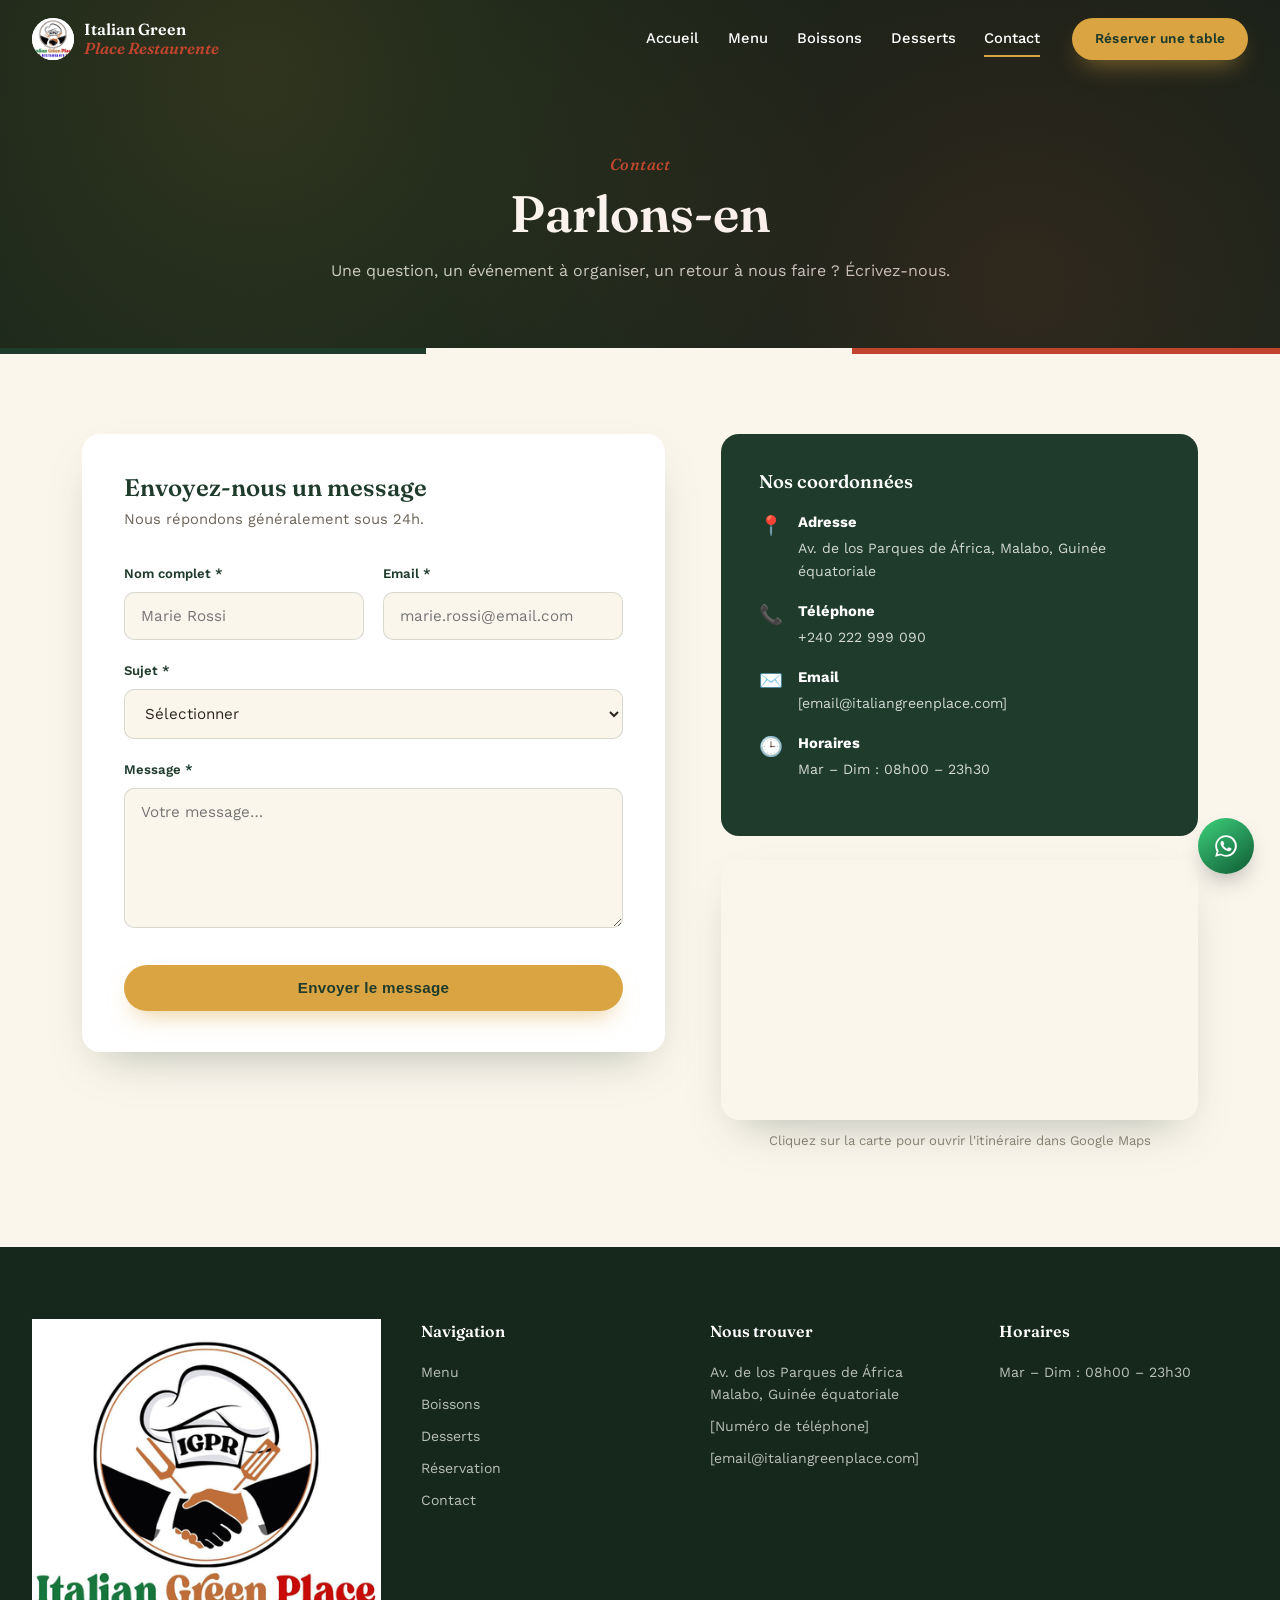
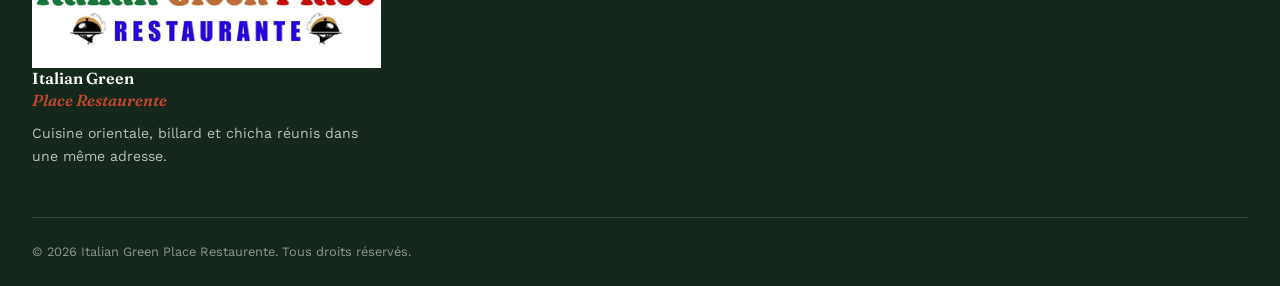
==== contact.html @ da84e46a "Add files via upload" ====
<!DOCTYPE html>
<html lang="fr">
<head>
<link rel="icon" type="image/png" href="img/favicon.png">
<meta charset="UTF-8">
<meta name="viewport" content="width=device-width, initial-scale=1.0">
<title>Contact — Italian Green Place Restaurente</title>
<meta name="description" content="Contactez Italian Green Place Restaurente : adresse, téléphone, horaires et formulaire de contact.">
<link rel="preconnect" href="https://fonts.googleapis.com">
<link rel="preconnect" href="https://fonts.gstatic.com" crossorigin>
<link href="https://fonts.googleapis.com/css2?family=Fraunces:ital,opsz,wght@0,9..144,400;0,9..144,600;0,9..144,700;1,9..144,500;1,9..144,600&family=Work+Sans:wght@300;400;500;600&display=swap" rel="stylesheet">
<link rel="stylesheet" href="style.css">
<link rel="stylesheet" href="forms.css">
</head>
<body>

<header class="site-header scrolled" id="siteHeader">
  <div class="header-inner">
    <a href="index.html" class="logo">
      <span class="logo-mark"><img src="img/logo.png" alt="Italian Green Place"></span>
      <span class="logo-text">Italian Green<br><em>Place Restaurente</em></span>
    </a>

    <nav class="main-nav" id="mainNav">
      <a href="index.html">Accueil</a>
      <a href="menu.html">Menu</a>
      <a href="boissons.html">Boissons</a>
      <a href="desserts.html">Desserts</a>
      <a href="contact.html" class="active">Contact</a>
      <a href="reservation.html" class="mobile-cta">Réserver une table</a>
    </nav>

    <a href="reservation.html" class="btn btn-primary nav-cta">Réserver une table</a>

    <button class="burger" id="burgerBtn" aria-label="Ouvrir le menu">
      <span></span><span></span><span></span>
    </button>
  </div>
</header>

<section class="form-hero" style="background-image:url('https://images.unsplash.com/photo-1517248135467-4c7edcad34c4?q=80&w=1600&auto=format&fit=crop')">
  <div class="form-hero-inner">
    <p class="eyebrow reveal">Contact</p>
    <h1 class="reveal">Parlons-en</h1>
    <p class="reveal form-hero-text">Une question, un événement à organiser, un retour à nous faire ? Écrivez-nous.</p>
  </div>
</section>

<div class="tricolore" aria-hidden="true"></div>

<div class="form-section">
  <!-- ===== FORM CARD ===== -->
  <div class="form-card reveal">
    <div id="formWrapper">
      <h2>Envoyez-nous un message</h2>
      <p class="form-intro">Nous répondons généralement sous 24h.</p>

      <form id="contactForm" novalidate>
        <div class="field-row">
          <div class="field" id="field-name">
            <label for="cName">Nom complet *</label>
            <input type="text" id="cName" name="name" placeholder="Marie Rossi">
            <span class="field-error">Merci d'indiquer votre nom.</span>
          </div>
          <div class="field" id="field-email">
            <label for="cEmail">Email *</label>
            <input type="email" id="cEmail" name="email" placeholder="marie.rossi@email.com">
            <span class="field-error">Merci d'indiquer un email valide.</span>
          </div>
        </div>

        <div class="field" id="field-subject">
          <label for="cSubject">Sujet *</label>
          <select id="cSubject" name="subject">
            <option value="">Sélectionner</option>
            <option>Question générale</option>
            <option>Organisation d'un anniversaire</option>
            <option>Organisation d'un mariage</option>
            <option>Privatisation salle billard / chicha</option>
            <option>Presse / partenariat</option>
            <option>Autre</option>
          </select>
          <span class="field-error">Merci de choisir un sujet.</span>
        </div>

        <div class="field" id="field-message">
          <label for="cMessage">Message *</label>
          <textarea id="cMessage" name="message" placeholder="Votre message…" style="min-height:140px;"></textarea>
          <span class="field-error">Merci d'écrire un message.</span>
        </div>

        <button type="submit" class="btn btn-primary form-submit">Envoyer le message</button>
      </form>
    </div>

    <!-- ===== CONFIRMATION ===== -->
    <div class="confirm-panel" id="confirmPanel">
      <div class="confirm-icon">✓</div>
      <h3>Message envoyé !</h3>
      <p>Merci <span id="confirmName"></span>, votre message a bien été reçu. Notre équipe vous répond très vite.</p>
      <button class="btn btn-ghost" id="newMessageBtn" style="color:var(--forest); border-color:var(--forest);">Envoyer un autre message</button>
    </div>
  </div>

  <!-- ===== SIDE INFO ===== -->
  <div class="reveal-right">
    <div class="info-card">
      <h3>Nos coordonnées</h3>
      <div class="info-row">
        <span class="icon">📍</span>
        <p><strong>Adresse</strong>Av. de los Parques de África, Malabo, Guinée équatoriale</p>
      </div>
      <div class="info-row">
        <span class="icon">📞</span>
        <p><strong>Téléphone</strong> +240 222 999 090</p>
      </div>
      <div class="info-row">
        <span class="icon">✉️</span>
        <p><strong>Email</strong>[email@italiangreenplace.com]</p>
      </div>
      <div class="info-row">
        <span class="icon">🕒</span>
        <p><strong>Horaires</strong>Mar – Dim : 08h00 – 23h30</p>
      </div>

    </div>

    <div class="map-embed" style="position:relative;">
      <iframe src="https://www.google.com/maps?q=The+Green+Place+Restaurante,+Av.+de+los+Parques+de+%C3%81frica,+Malabo,+Guin%C3%A9e+%C3%A9quatoriale&output=embed" loading="lazy" title="Carte de localisation d'Italian Green Place"></iframe>
      <a href="https://www.google.com/maps/dir/?api=1&destination=The+Green+Place+Restaurante,+Av.+de+los+Parques+de+%C3%81frica,+Malabo,+Guin%C3%A9e+%C3%A9quatoriale" target="_blank" rel="noopener" aria-label="Ouvrir l'itinéraire vers Italian Green Place" style="position:absolute; inset:0;"></a>
    </div>
    <p style="text-align:center; font-size:.82rem; color:#8a8474; margin-top:.6rem;">Cliquez sur la carte pour ouvrir l'itinéraire dans Google Maps</p>
  </div>
</div>

<footer class="site-footer">
  <div class="footer-inner">
    <div class="footer-col">
      <a href="index.html" class="logo footer-logo">
        <span class="logo-mark"><img src="img/logo.png" alt="Italian Green Place"></span>
        <span class="logo-text">Italian Green<br><em>Place Restaurente</em></span>
      </a>
      <p>Cuisine orientale, billard et chicha réunis dans une même adresse.</p>
    </div>
    <div class="footer-col">
      <h4>Navigation</h4>
      <a href="menu.html">Menu</a>
      <a href="boissons.html">Boissons</a>
      <a href="desserts.html">Desserts</a>
      <a href="reservation.html">Réservation</a>
      <a href="contact.html">Contact</a>
    </div>
    <div class="footer-col">
      <h4>Nous trouver</h4>
      <p>Av. de los Parques de África<br>Malabo, Guinée équatoriale</p>
      <p>[Numéro de téléphone]</p>
      <p>[email@italiangreenplace.com]</p>
    </div>
    <div class="footer-col">
      <h4>Horaires</h4>
      <p>Mar – Dim : 08h00 – 23h30</p>
    </div>
  </div>
  <div class="footer-bottom">
    <p>&copy; 2026 Italian Green Place Restaurente. Tous droits réservés.</p>
  </div>
</footer>

<script src="script.js"></script>
<script src="contact.js"></script>
</body>
</html>
---- style.css ----
/* ============ TOKENS ============ */
:root{
  --cream:      #FBF6EC;
  --cream-alt:  #F1E9D8;
  --forest:     #1F3B2C;
  --forest-2:   #2E5741;
  --tomato:     #C1442E;
  --gold:       #D9A441;
  --charcoal:   #2B2620;

  --font-display: "Fraunces", serif;
  --font-body: "Work Sans", sans-serif;

  --radius: 18px;
  --shadow: 0 20px 45px -20px rgba(31,59,44,.35);
  --ease: cubic-bezier(.2,.7,.2,1);
}

*{box-sizing:border-box; margin:0; padding:0;}
html{scroll-behavior:smooth;}
body{
  font-family: var(--font-body);
  background: var(--cream);
  color: var(--charcoal);
  line-height: 1.6;
  overflow-x: hidden;
}
img{max-width:100%; display:block;}
a{text-decoration:none; color:inherit;}
h1,h2,h3{font-family: var(--font-display); color: var(--forest); font-weight:600; line-height:1.1;}
.eyebrow{
  font-family: var(--font-display);
  font-style: italic;
  font-weight: 500;
  color: var(--tomato);
  letter-spacing: .03em;
  margin-bottom: .5rem;
}

/* ============ REVEAL ANIMATIONS ============ */
.reveal, .reveal-left, .reveal-right{
  opacity:0;
  transform: translateY(28px);
  transition: opacity .8s var(--ease), transform .8s var(--ease);
}
.reveal-left{ transform: translateX(-40px); }
.reveal-right{ transform: translateX(40px); }
.reveal.is-visible, .reveal-left.is-visible, .reveal-right.is-visible{
  opacity:1; transform: translate(0,0);
}

/* ============ BUTTONS ============ */
.btn{
  display:inline-block;
  padding: .9rem 1.8rem;
  border-radius: 100px;
  font-weight:600;
  font-size:.95rem;
  letter-spacing:.02em;
  transition: transform .35s var(--ease), box-shadow .35s var(--ease), background .35s var(--ease);
}
.btn-primary{
  background: var(--gold);
  color: var(--forest);
  box-shadow: 0 12px 24px -10px rgba(217,164,65,.6);
}
.btn-primary:hover{ transform: translateY(-3px); box-shadow: 0 18px 30px -10px rgba(217,164,65,.75); }
.btn-ghost{
  background: transparent;
  border: 1.5px solid rgba(255,255,255,.75);
  color:#fff;
}
.btn-ghost:hover{ background: rgba(255,255,255,.12); transform: translateY(-3px); }

/* ============ HEADER ============ */
.site-header{
  position: fixed; top:0; left:0; right:0; z-index:100;
  padding: 1.1rem 0;
  transition: padding .35s var(--ease), background .35s var(--ease), box-shadow .35s var(--ease);
}
.site-header.scrolled{
  padding: .55rem 0;
  background: rgba(251,246,236,.9);
  backdrop-filter: blur(10px);
  box-shadow: 0 8px 24px -16px rgba(31,59,44,.5);
}
.header-inner{
  max-width:1280px; margin:0 auto; padding: 0 2rem;
  display:flex; align-items:center; gap:2rem;
}
.logo{ display:flex; align-items:center; gap:.6rem; margin-right:auto; }
.logo-mark{
  width:42px; height:42px; border-radius:50%;
  flex-shrink:0; overflow:hidden;
  background:#fff;
  box-shadow: 0 0 0 1px rgba(31,59,44,.12);
}
.logo-mark img{
  width:100%; height:100%; object-fit:cover; display:block;
}
.site-header:not(.scrolled) .logo-text{ color:#fff; }
.logo-text{
  font-family: var(--font-display); font-weight:600; font-size:1rem; line-height:1.15;
  color: var(--forest);
}
.logo-text em{ color: var(--tomato); font-style:italic; }
.main-nav{ display:flex; gap:1.8rem; }
.main-nav a{
  font-size:.92rem; font-weight:500; position:relative; padding: .3rem 0;
}
.site-header:not(.scrolled) .main-nav a{ color:#fff; }
.main-nav a::after{
  content:''; position:absolute; left:0; bottom:-2px; width:0; height:2px;
  background: var(--gold); transition: width .3s var(--ease);
}
.main-nav a:hover::after, .main-nav a.active::after{ width:100%; }
.mobile-cta{ display:none; }
.nav-cta{ padding:.65rem 1.4rem; font-size:.85rem; }
.burger{ display:none; background:none; border:0; flex-direction:column; gap:5px; cursor:pointer; }
.burger span{ width:24px; height:2px; background:#fff; }
.site-header.scrolled .burger span{ background: var(--forest); }

/* ============ HERO ============ */
.hero{
  position:relative; height:100vh; min-height:640px;
  display:flex; align-items:center;
  overflow:hidden;
}
.hero-slides{ position:absolute; inset:0; }
.hero-slide{
  position:absolute; inset:0;
  background-size:cover; background-position:center;
  opacity:0;
  transform: scale(1.08);
  transition: opacity 1.6s ease, transform 8s linear;
}
.hero-slide.is-active{ opacity:1; transform: scale(1); }
.hero-scrim{
  position:absolute; inset:0;
  background: linear-gradient(180deg, rgba(15,26,19,.55) 0%, rgba(15,26,19,.35) 45%, rgba(15,26,19,.75) 100%);
}
.hero-content{
  position:relative; z-index:2; color:#fff;
  max-width:680px; padding: 0 2rem; margin: 0 auto 0 8vw;
}
.hero-content h1{ color:#fff; font-size: clamp(2.4rem, 5vw, 4rem); margin-bottom:1.2rem; }
.hero-content h1 em{ color: gold; font-style:italic; }
.hero-text{ font-size:1.05rem; max-width:520px; margin-bottom:2rem; color: rgba(255,255,255,.9); }
.hero-actions{ display:flex; gap:1rem; flex-wrap:wrap; }

.hero-dots{
  position:absolute; bottom:2.4rem; left:50%; transform:translateX(-50%);
  z-index:3; display:flex; gap:.5rem;
}
.hero-dots span{
  width:8px; height:8px; border-radius:50%;
  background: rgba(255,255,255,.4);
  cursor:pointer; transition: background .3s, transform .3s;
}
.hero-dots span.is-active{ background: var(--gold); transform: scale(1.3); }

.scroll-cue{
  display: none;
  position:absolute; bottom:2.4rem; right:2.4rem; z-index:3;
  width:30px; height:48px; border:1.5px solid rgba(255,255,255,.7); border-radius:20px;
}
.scroll-cue span{
  position:absolute; top:8px; left:50%; transform:translateX(-50%);
  width:4px; height:8px; border-radius:2px; background:#fff;
  animation: scrollcue 1.8s infinite;
}
@keyframes scrollcue{
  0%{ opacity:1; top:8px;} 100%{ opacity:0; top:26px;}
}

/* ============ SIGNATURE TRICOLORE DIVIDER ============ */
.tricolore{ height:6px; display:flex; }
.tricolore{ background: linear-gradient(90deg, var(--forest) 0 33.3%, var(--cream) 33.3% 66.6%, var(--tomato) 66.6% 100%); }

/* ============ STORY ============ */
.story{ padding: 7rem 2rem; max-width:1280px; margin:0 auto; }
.story-grid{ display:grid; grid-template-columns: .9fr 1.1fr; gap:4rem; align-items:center; }
.story-media{ position:relative; }
.story-media img{ border-radius: var(--radius); box-shadow: var(--shadow); }
.story-media-badge{
  position:absolute; bottom:-1.5rem; right:-1.5rem;
  background: var(--forest); color:#fff;
  padding:1.2rem 1.5rem; border-radius: 14px;
  font-size:.85rem; box-shadow: var(--shadow);
}
.story-media-badge strong{ color: var(--gold); }
.story-copy h2{ font-size: clamp(1.8rem, 3vw, 2.6rem); margin-bottom:1.2rem; }
.story-copy p{ margin-bottom:1rem; color:#4a453c; }
.story-stats{ display:flex; gap:2rem; margin-top:2rem; flex-wrap:wrap; }
.stat-num{ display:block; font-family:var(--font-display); font-size:2rem; color: var(--tomato); font-weight:600; }
.stat-label{ font-size:.82rem; color:#6b6459; }

/* ============ FEATURES ============ */
.features{ background: var(--forest); padding: 4.5rem 2rem; }
.features-inner{
  max-width:1280px; margin:0 auto;
  display:grid; grid-template-columns: repeat(4, 1fr); gap:2rem;
}
.feature-card{ color:#fff; text-align:center; padding: 1.5rem; }
.feature-icon{ font-size:2.2rem; margin-bottom:.8rem; }
.feature-card h3{ color:#fff; font-size:1.1rem; margin-bottom:.5rem; }
.feature-card p{ font-size:.88rem; color: rgba(255,255,255,.75); }

/* ============ SECTION HEAD ============ */
.section-head{ text-align:center; max-width:640px; margin: 0 auto 3rem; }
.section-head h2{ font-size: clamp(1.8rem, 3vw, 2.5rem); }
.section-sub{ color:#6b6459; margin-top:.6rem; font-size:.95rem; }

/* ============ GALLERY ============ */
.gallery{ padding: 6.5rem 2rem; max-width:1280px; margin:0 auto; }
.gallery-grid{
  display:grid;
  grid-template-columns: repeat(4, 1fr);
  grid-auto-rows: 190px;
  gap: 1rem;
}
.g-item{
  width:100%; height:100%; object-fit:cover; border-radius: 14px; cursor:pointer;
  transition: transform .5s var(--ease), filter .5s var(--ease);
}
.g-item:hover{ transform: scale(1.03); filter:brightness(1.05); }
.gallery-grid img:nth-child(1){ grid-column: span 2; grid-row: span 2; }
.gallery-grid img:nth-child(4){ grid-row: span 2; }
.gallery-grid img:nth-child(6){ grid-column: span 2; }

.lightbox{
  position:fixed; inset:0; z-index:200;
  background: rgba(15,20,17,.92);
  display:flex; align-items:center; justify-content:center;
  opacity:0; pointer-events:none;
  transition: opacity .4s var(--ease);
  padding: 3rem;
}
.lightbox.is-open{ opacity:1; pointer-events:auto; }
.lightbox img{
  max-width: 90vw; max-height: 85vh; border-radius:12px;
  transform: scale(.94); transition: transform .4s var(--ease);
  box-shadow: 0 30px 60px -20px rgba(0,0,0,.6);
}
.lightbox.is-open img{ transform: scale(1); }
.lightbox-close{
  position:absolute; top:2rem; right:2.5rem;
  background:none; border:0; color:#fff; font-size:2.4rem; cursor:pointer; line-height:1;
}

/* ============ ACTIVITIES / TICKETS ============ */
.activities{ background: var(--cream-alt); padding: 6.5rem 2rem; }
.ticket-grid{
  max-width:1280px; margin:0 auto;
  display:grid; grid-template-columns: repeat(3, 1fr); gap:2rem;
}
.ticket{
  background:#fff; border-radius: var(--radius); overflow:hidden;
  box-shadow: var(--shadow);
  position:relative;
  transition: transform .45s var(--ease);
}
.ticket:hover{ transform: translateY(-8px); }
.ticket-img{ height:190px; background-size:cover; background-position:center; }
.ticket-body{ padding: 1.8rem; position:relative; }
.ticket-body::before{
  content:''; position:absolute; top:-12px; left:0; right:0; height:24px;
  background-image: radial-gradient(circle 6px, var(--cream-alt) 6px, transparent 7px);
  background-size: 24px 24px; background-position: 0 0;
  background-repeat: repeat-x;
}
.ticket-eyebrow{
  font-size:.72rem; text-transform:uppercase; letter-spacing:.12em;
  color: var(--gold); font-weight:600; margin-bottom:.4rem;
}
.ticket-body h3{ font-size:1.3rem; margin-bottom:.6rem; }
.ticket-body p{ font-size:.9rem; color:#5b564c; margin-bottom:1.1rem; }
.ticket-link{ font-weight:600; color: var(--tomato); font-size:.9rem; }
.ticket-link:hover{ text-decoration: underline; }

/* ============ CTA BAND ============ */
.cta-band{ background: var(--forest); padding: 3.6rem 2rem; }
.cta-band-inner{
  max-width:1100px; margin:0 auto;
  display:flex; align-items:center; justify-content:space-between; gap:2rem; flex-wrap:wrap;
}
.cta-band h2{ color:#fff; font-size: clamp(1.5rem, 2.5vw, 2.1rem); }
.cta-band .eyebrow{ color: var(--gold); }

/* ============ FOOTER ============ */
.site-footer{ background: #16281c; color: rgba(255,255,255,.8); padding: 4.5rem 2rem 1.5rem; }
.footer-inner{
  max-width:1280px; margin:0 auto;
  display:grid; grid-template-columns: 1.4fr 1fr 1fr 1fr; gap:2.5rem;
}
.footer-logo .logo-text{ color:#fff; }
.footer-col h4{ color:#fff; font-family: var(--font-display); margin-bottom:1rem; font-weight:600; }
.footer-col p, .footer-col a{ display:block; font-size:.88rem; margin-bottom:.6rem; color: rgba(255,255,255,.7); }
.footer-col a:hover{ color: var(--gold); }
.footer-bottom{
  max-width:1280px; margin: 2.5rem auto 0; padding-top:1.5rem;
  border-top: 1px solid rgba(255,255,255,.12);
  font-size:.8rem; color: rgba(255,255,255,.5);
}

/* ============ FLOATING ACTION BUTTONS (WhatsApp / Gmail) ============ */
.floating-actions{
  position: fixed;
  bottom: 1.6rem;
  right: 1.6rem;
  z-index: 150;
  display:flex;
  flex-direction: column;
  gap: .9rem;
}
.fab{
  width:56px; height:56px; border-radius:50%;
  display:flex; align-items:center; justify-content:center;
  box-shadow: 0 12px 26px -10px rgba(0,0,0,.4);
  transition: transform .35s var(--ease), box-shadow .35s var(--ease);
}
.fab:hover{ transform: translateY(-4px) scale(1.06); box-shadow: 0 18px 32px -10px rgba(0,0,0,.5); }
.fab svg{ width:26px; height:26px; fill:#fff; }
.fab-whatsapp{
  background: linear-gradient(145deg, #3ED17C 0%, #0F5A34 100%);
}
.fab-gmail{
  background: linear-gradient(145deg, #EA5A4A 0%, #7A1F16 100%);
}
@media (max-width: 560px){
  .floating-actions{ bottom: 1.1rem; right: 1.1rem; gap:.7rem; }
  .fab{ width:48px; height:48px; }
  .fab svg{ width:22px; height:22px; }
}

/* ============ RESPONSIVE ============ */
@media (max-width: 980px){
  .main-nav{
    display:flex; flex-direction:column; gap:0;
    position:fixed; top:0; right:0; height:100vh; width:min(78vw, 320px);
    background: var(--cream); box-shadow: -20px 0 40px -20px rgba(0,0,0,.3);
    padding: 6.5rem 2rem 2rem;
    transform: translateX(100%);
    transition: transform .45s var(--ease);
    z-index: 99;
  }
  .main-nav.is-open{ transform: translateX(0); }
  .main-nav a{ color: var(--forest) !important; padding: .9rem 0; border-bottom:1px solid rgba(31,59,44,.08); }
  .mobile-cta{
    display:block !important; text-align:center; margin-top:1.4rem;
    background: var(--gold); color: var(--forest) !important; font-weight:700;
    padding: .9rem !important; border-radius:100px; border-bottom:0 !important;
  }
  .nav-cta{ display:none; }
  .burger{ display:flex; z-index:101; }
  .burger.is-open span{ background: var(--forest); }
  .story-grid{ grid-template-columns:1fr; }
  .features-inner{ grid-template-columns: repeat(2,1fr); }
  .ticket-grid{ grid-template-columns:1fr; }
  .gallery-grid{ grid-template-columns: repeat(2,1fr); }
  .footer-inner{ grid-template-columns: 1fr 1fr; }
}
@media (max-width: 560px){
  .hero-content{ margin: 0 auto; text-align:center; padding: 0 1.4rem; }
  .hero-actions{ justify-content:center; }
  .features-inner{ grid-template-columns: 1fr; }
  .footer-inner{ grid-template-columns: 1fr; }
}

@media (prefers-reduced-motion: reduce){
  *{ animation-duration:.01ms !important; transition-duration:.01ms !important; }
}
---- forms.css ----
/* ============ FORM PAGE HERO (photo banner) ============ */
.form-hero{
  background: var(--forest);
  background-size: cover;
  background-position: center;
  padding: 9.5rem 2rem 4rem;
  text-align:center;
  position: relative;
  overflow:hidden;
}
.form-hero::before{
  content:'';
  position:absolute; inset:0;
  background: linear-gradient(180deg, rgba(15,26,19,.82) 0%, rgba(15,26,19,.72) 100%);
}
.form-hero::after{
  content:'';
  position:absolute; inset:0;
  background: radial-gradient(circle at 20% 20%, rgba(217,164,65,.15), transparent 55%),
              radial-gradient(circle at 80% 80%, rgba(193,68,46,.16), transparent 55%);
}
.form-hero-inner{ position:relative; max-width:620px; margin:0 auto; }
.form-hero h1{ color:#fff; font-size: clamp(2.2rem, 4vw, 3.2rem); margin-bottom:1rem; }
.form-hero-text{ color: rgba(255,255,255,.78); font-size:1rem; }

/* ============ LAYOUT ============ */
.form-section{
  max-width: 1180px; margin: 0 auto; padding: 5rem 2rem 6rem;
  display:grid; grid-template-columns: 1.1fr .9fr; gap: 3.5rem; align-items:flex-start;
}

/* ============ FORM CARD ============ */
.form-card{
  background:#fff; border-radius: var(--radius); box-shadow: var(--shadow);
  padding: 2.6rem;
}
.form-card h2{ font-size:1.5rem; margin-bottom:.4rem; }
.form-card .form-intro{ color:#6b6459; font-size:.92rem; margin-bottom:2rem; }

.field-row{ display:grid; grid-template-columns: 1fr 1fr; gap:1.2rem; }
.field{ margin-bottom:1.3rem; }
.field label{
  display:block; font-size:.82rem; font-weight:600; color: var(--forest);
  margin-bottom:.5rem;
}
.field input, .field select, .field textarea{
  width:100%; font-family: var(--font-body); font-size:.95rem;
  padding: .85rem 1rem; border-radius: 10px;
  border: 1.5px solid rgba(31,59,44,.16);
  background: var(--cream);
  color: var(--charcoal);
  transition: border-color .3s var(--ease), box-shadow .3s var(--ease);
}
.field input:focus, .field select:focus, .field textarea:focus{
  outline:none; border-color: var(--gold);
  box-shadow: 0 0 0 4px rgba(217,164,65,.18);
}
.field textarea{ resize: vertical; min-height: 100px; }
.field-error{
  display:none; color: var(--tomato); font-size:.78rem; margin-top:.4rem;
}
.field.has-error input, .field.has-error select, .field.has-error textarea{
  border-color: var(--tomato);
}
.field.has-error .field-error{ display:block; }

.space-options{ display:grid; grid-template-columns: repeat(2, 1fr); gap: .8rem; margin-bottom:1.3rem; }
.space-option{
  display:flex; align-items:center; gap:.6rem;
  border: 1.5px solid rgba(31,59,44,.16); border-radius: 10px;
  padding: .8rem .9rem; cursor:pointer; font-size:.88rem;
  transition: border-color .3s var(--ease), background .3s var(--ease);
}
.space-option:has(input:checked){ border-color: var(--gold); background: var(--cream-alt); }
.space-option input{ accent-color: var(--tomato); }

.form-submit{ width:100%; border:0; cursor:pointer; margin-top:.5rem; }

/* ============ CONFIRMATION PANEL ============ */
.confirm-panel{
  display:none;
  text-align:center; padding: 2rem 0;
}
.confirm-panel.is-visible{ display:block; }
.confirm-icon{
  width:64px; height:64px; border-radius:50%;
  background: var(--forest); color: var(--gold);
  display:flex; align-items:center; justify-content:center;
  font-size:1.8rem; margin: 0 auto 1.2rem;
}
.confirm-panel h3{ font-size:1.3rem; margin-bottom:.6rem; }
.confirm-panel p{ color:#6b6459; font-size:.92rem; margin-bottom:1.5rem; }
.confirm-summary{
  background: var(--cream-alt); border-radius: 12px; padding: 1.2rem 1.4rem;
  text-align:left; font-size:.88rem; margin-bottom:1.5rem;
}
.confirm-summary div{ display:flex; justify-content:space-between; padding:.35rem 0; border-bottom:1px dashed rgba(31,59,44,.14); }
.confirm-summary div:last-child{ border-bottom:0; }
.confirm-summary span:first-child{ color:#6b6459; }
.confirm-summary span:last-child{ font-weight:600; color: var(--forest); }

/* ============ SIDE INFO ============ */
.info-card{
  background: var(--forest); color:#fff;
  border-radius: var(--radius); padding: 2.4rem;
  margin-bottom: 1.5rem;
}
.info-card h3{ color:#fff; font-size:1.15rem; margin-bottom:1.2rem; }
.info-row{ display:flex; gap:.9rem; margin-bottom:1.1rem; align-items:flex-start; }
.info-row .icon{ font-size:1.2rem; flex-shrink:0; }
.info-row p{ font-size:.88rem; color: rgba(255,255,255,.8); }
.info-row strong{ display:block; color:#fff; font-size:.92rem; margin-bottom:.15rem; }

.map-embed{
  border-radius: var(--radius); overflow:hidden; box-shadow: var(--shadow);
  height: 260px;
}
.map-embed iframe{ width:100%; height:100%; border:0; }

.social-row{ display:flex; gap:.7rem; margin-top:1.4rem; }
.social-row a{
  width:38px; height:38px; border-radius:50%;
  background: rgba(255,255,255,.12);
  display:flex; align-items:center; justify-content:center;
  font-size:1rem; transition: background .3s var(--ease), transform .3s var(--ease);
}
.social-row a:hover{ background: var(--gold); color: var(--forest); transform: translateY(-3px); }

/* ============ RESPONSIVE ============ */
@media (max-width: 980px){
  .form-section{ grid-template-columns: 1fr; }
  .field-row{ grid-template-columns: 1fr; }
  .space-options{ grid-template-columns: 1fr; }
}
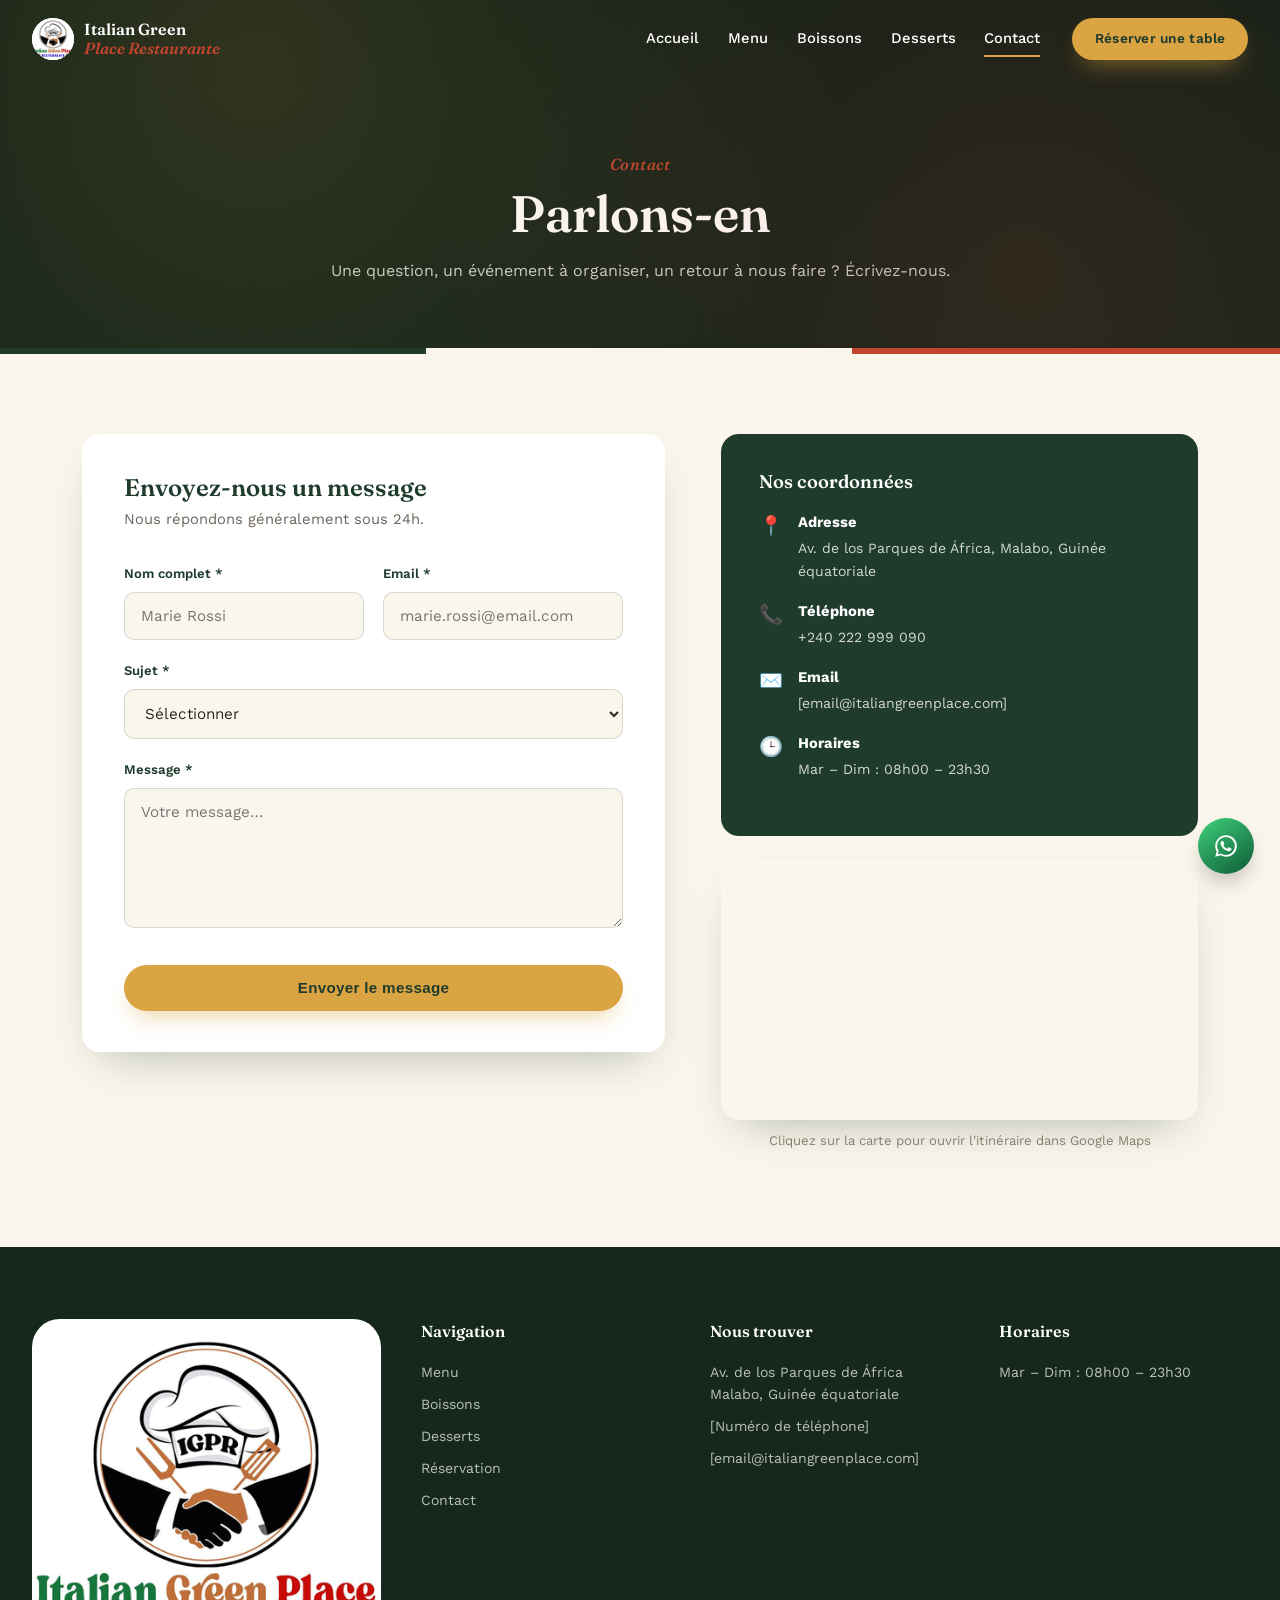
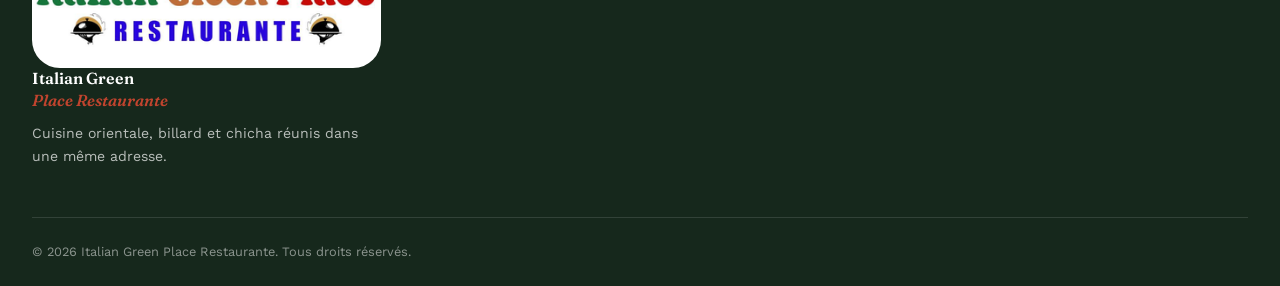
==== commit 9db28ae9: "Update contact.html" ====
--- a/contact.html
+++ b/contact.html
@@ -18,7 +18,7 @@
   <div class="header-inner">
     <a href="index.html" class="logo">
       <span class="logo-mark"><img src="img/logo.png" alt="Italian Green Place"></span>
-      <span class="logo-text">Italian Green<br><em>Place Restaurente</em></span>
+      <span class="logo-text">Italian Green<br><em>Place Restaurante</em></span>
     </a>
 
     <nav class="main-nav" id="mainNav">
@@ -138,7 +138,7 @@
     <div class="footer-col">
       <a href="index.html" class="logo footer-logo">
         <span class="logo-mark"><img src="img/logo.png" alt="Italian Green Place"></span>
-        <span class="logo-text">Italian Green<br><em>Place Restaurente</em></span>
+        <span class="logo-text">Italian Green<br><em>Place Restaurante</em></span>
       </a>
       <p>Cuisine orientale, billard et chicha réunis dans une même adresse.</p>
     </div>
@@ -162,7 +162,7 @@
     </div>
   </div>
   <div class="footer-bottom">
-    <p>&copy; 2026 Italian Green Place Restaurente. Tous droits réservés.</p>
+    <p>&copy; 2026 Italian Green Place Restaurante. Tous droits réservés.</p>
   </div>
 </footer>
 
--- a/style.css
+++ b/style.css
@@ -96,7 +96,7 @@
   box-shadow: 0 0 0 1px rgba(31,59,44,.12);
 }
 .logo-mark img{
-  width:100%; height:100%; object-fit:cover; display:block;
+  width:100%; height:100%; object-fit:cover; display:block; border-radius : 8% ;
 }
 .site-header:not(.scrolled) .logo-text{ color:#fff; }
 .logo-text{
